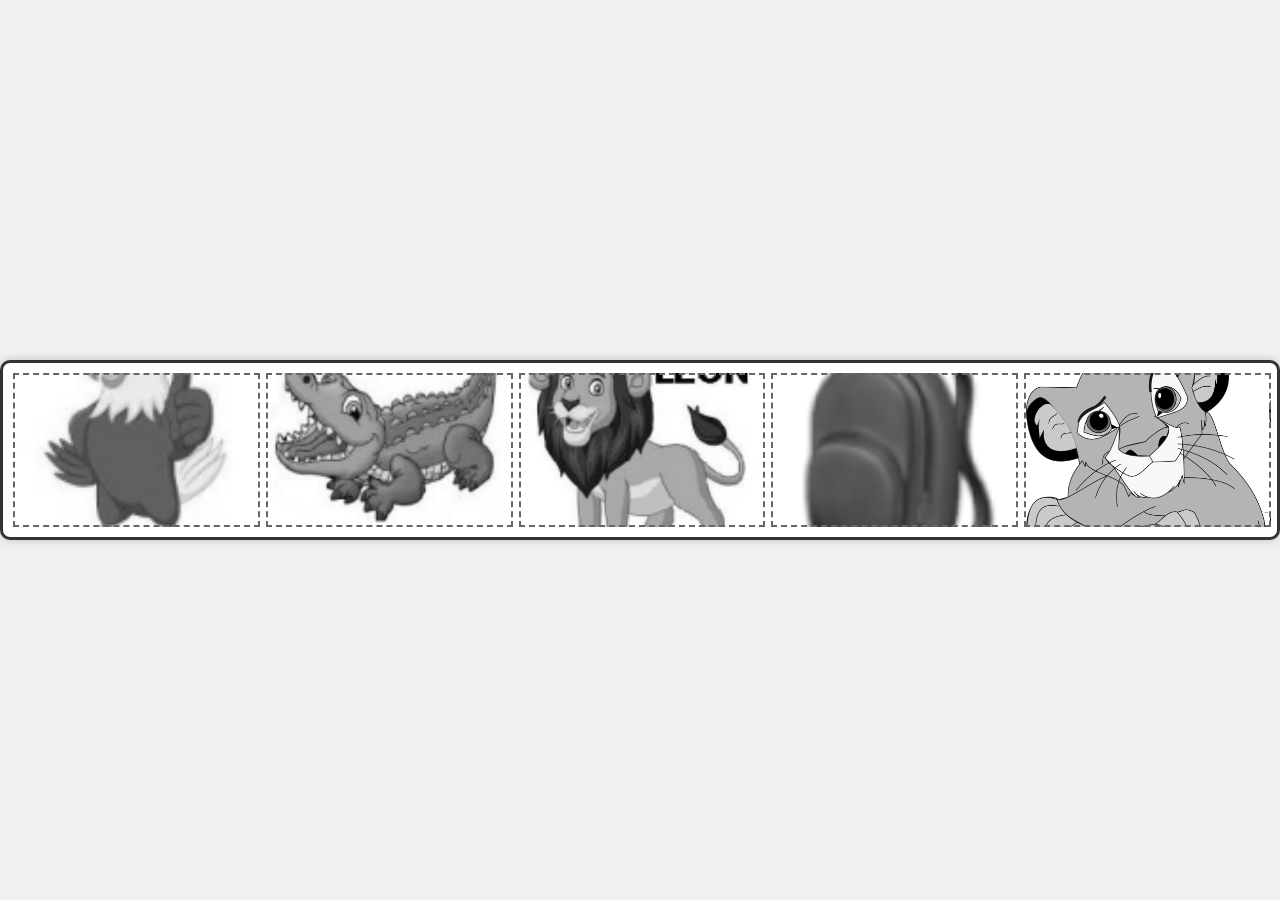
==== index.html @ 3d88d7e0 "Inicio del programa de Bingo Administrador" ====
<!DOCTYPE html>
<html lang="es">
<head>
    <meta charset="UTF-8">
    <title>Bingo Administrador</title>
    <link rel="stylesheet" href="estilos.css">
</head>
<body>
    <div id="tablero">
        
        <div class="celda" id="celda1" onclick="cambiarEstado('celda1')"></div>
        <div class="celda" id="celda2" onclick="cambiarEstado('celda2')"></div>
        <div class="celda" id="celda3" onclick="cambiarEstado('celda3')"></div>
        <div class="celda" id="celda4" onclick="cambiarEstado('celda4')"></div>
        <div class="celda" id="celda5" onclick="cambiarEstado('celda5')"></div>
       
    </div>

    <div id="ventana-emergente" class="ventana-emergente">
        <img id="imagen-ventana-emergente" src="" alt="Imagen de la celda" />
    </div>
    <script src="script.js"></script>
</body>
</html>
---- estilos.css ----
/* Estilos generales */
body {
    font-family: Arial, sans-serif;
    display: flex;
    justify-content: center;
    align-items: center;
    height: 100vh;
    margin: 0;
    background-color: #f0f0f0;
}

#tablero {
    width: 1000px;
    height: 500px;
    display: flex;
    justify-content: space-between;
    box-shadow: 0px 0px 10px rgba(0,0,0,0.2);
    background-color: #fff;
    padding: 20px;
    border-radius: 10px;
}

/* Estilos para el tablero */
#tablero {
    width: 100%;
    height: auto;
    display: grid;
    grid-template-columns: repeat(5, 1fr); /* Ajusta según el número de celdas por fila */
    gap: 10px;
    padding: 10px;
    border: 3px solid #333;
    background-color: #fff;
}

.celda {
    width: 100%;
    height: 150px; /* Altura de las celdas */
    border: 2px dashed #666;
    display: flex;
    justify-content: center;
    align-items: center;
    background-size: cover;
    background-position: center;
    filter: grayscale(100%); /* Inicia con imagen en escala de grises */
    transition: filter 0.3s ease;
    cursor: pointer; /* Cambia el cursor para indicar que se puede hacer clic */
}

.celda.activo {
    filter: grayscale(0%); /* Imagen a color cuando está activa */
}

/* Estilos para las imágenes específicas de cada celda */
#celda1 {
    background-image: url('img/Aguila.png');
}

#celda2 {
    background-image: url('img/Caiman.png');
}

#celda3 {
    background-image: url('img/Leon.png');
}

#celda4 {
    background-image: url('img/2.png');
}

#celda5 {
    background-image: url('img/6.png');
}

/* Estilos base para la ventana emergente */
.ventana-emergente {
    position: fixed;
    top: 50%;
    left: 50%;
    transform: translate(-50%, -50%);
    width: auto; /* Ancho automático basado en el tamaño de la imagen */
    height: auto; /* Altura automática basada en el tamaño de la imagen */
    background: transparent; /* Fondo completamente transparente */
    display: none;
    z-index: 1000;
    text-align: center; /* Alineación del texto e imágenes al centro */
    padding: 20px; /* Espaciado interior */
}

/* Estilos para la imagen dentro de la ventana emergente */
#imagen-ventana-emergente {
    max-width: 80%; /* Máximo ancho de la imagen */
    max-height: 80vh; /* Máximo altura de la imagen */
    margin: auto; /* Centrar la imagen */
}

.ventana-emergente.activo {
    display: block;
}
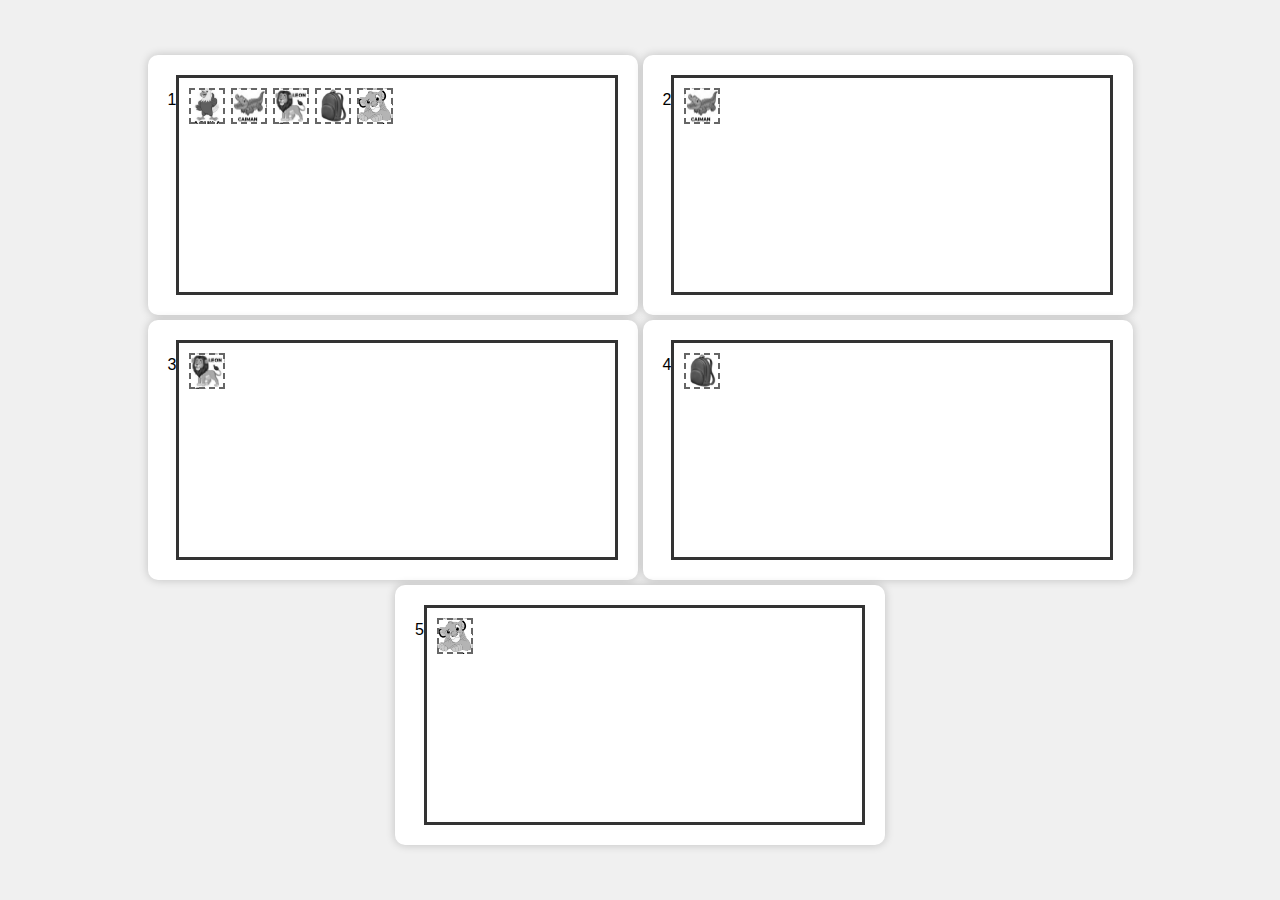
==== commit e0b0f2d8: "subir funcion de zoom" ====
--- a/index.html
+++ b/index.html
@@ -5,20 +5,48 @@
     <title>Bingo Administrador</title>
     <link rel="stylesheet" href="estilos.css">
 </head>
-<body>
-    <div id="tablero">
-        
-        <div class="celda" id="celda1" onclick="cambiarEstado('celda1')"></div>
-        <div class="celda" id="celda2" onclick="cambiarEstado('celda2')"></div>
-        <div class="celda" id="celda3" onclick="cambiarEstado('celda3')"></div>
-        <div class="celda" id="celda4" onclick="cambiarEstado('celda4')"></div>
-        <div class="celda" id="celda5" onclick="cambiarEstado('celda5')"></div>
-       
+<body id="body">
+    <div class="juego" id="juego">
+        <p>1</p>
+        <div class="tablero" id="tablero"><!-- Celdas del tablero -->
+            <div class="celda" id="celda1" onclick="cambiarEstado('celda1')"></div>
+            <div class="celda" id="celda2" onclick="cambiarEstado('celda2')"></div>
+            <div class="celda" id="celda3" onclick="cambiarEstado('celda3')"></div>
+            <div class="celda" id="celda4" onclick="cambiarEstado('celda4')"></div>
+            <div class="celda" id="celda5" onclick="cambiarEstado('celda5')"></div>
+        </div>
     </div>
+    <div class="juego" id="juego">
+        <p>2</p>
+        <div class="tablero" id="tablero2"><!-- Celdas del tablero -->
+            <div class="celda" id="celda2" onclick="cambiarEstado('celda2')"></div>
+        </div>
+    </div>
+    <div class="juego" id="juego">
+        <p>3</p>
+        <div class="tablero" id="tablero3"><!-- Celdas del tablero -->
+            <div class="celda" id="celda3" onclick="cambiarEstado('celda3')"></div>
+        </div>
+    </div>
+    <div class="juego" id="juego">
+        <p>4</p>
+        <div class="tablero" id="tablero4"><!-- Celdas del tablero -->
+            <div class="celda" id="celda4" onclick="cambiarEstado('celda4')"></div>
+        </div>
+    </div>
+    <div class="juego" id="juego">
+        <p>5</p>
+        <div class="tablero" id="tablero5"><!-- Celdas del tablero -->
+            <div class="celda" id="celda5" onclick="cambiarEstado('celda5')"></div>
+        </div>
+    </div>
+    
+
 
     <div id="ventana-emergente" class="ventana-emergente">
         <img id="imagen-ventana-emergente" src="" alt="Imagen de la celda" />
     </div>
     <script src="script.js"></script>
+    <script src="zoom.js"></script>
 </body>
 </html>--- a/estilos.css
+++ b/estilos.css
@@ -1,40 +1,55 @@
 /* Estilos generales */
 body {
     font-family: Arial, sans-serif;
+    margin: 0;
+    left: 0;
+    background-color: #f0f0f0;
     display: flex;
+    gap: 5px;
+    flex-wrap: wrap;
     justify-content: center;
-    align-items: center;
-    height: 100vh;
-    margin: 0;
-    background-color: #f0f0f0;
+    align-content: center;
+    overflow: hidden; /* Evitar que la página se desplace por defecto */
 }
 
-#tablero {
-    width: 1000px;
-    height: 500px;
+#body {
+    width: 100%;
+    height: 100%;
+    position: absolute;
+    transition: transform 0.3s ease; /* Agrega transición para suavizar el movimiento */
+}
+
+
+.juego {
+    width: 450px;
+    height: 220px;
     display: flex;
     justify-content: space-between;
     box-shadow: 0px 0px 10px rgba(0,0,0,0.2);
     background-color: #fff;
     padding: 20px;
     border-radius: 10px;
+    overflow: hidden;
+    
 }
 
+
+
 /* Estilos para el tablero */
-#tablero {
+.tablero {
     width: 100%;
     height: auto;
     display: grid;
-    grid-template-columns: repeat(5, 1fr); /* Ajusta según el número de celdas por fila */
-    gap: 10px;
+    grid-template-columns: repeat(10, 1fr); /* Ajusta según el número de celdas por fila */
+    gap: 5px;
     padding: 10px;
     border: 3px solid #333;
     background-color: #fff;
 }
 
 .celda {
-    width: 100%;
-    height: 150px; /* Altura de las celdas */
+    width: 2rem;
+    height: 2rem; /* Altura de las celdas */
     border: 2px dashed #666;
     display: flex;
     justify-content: center;
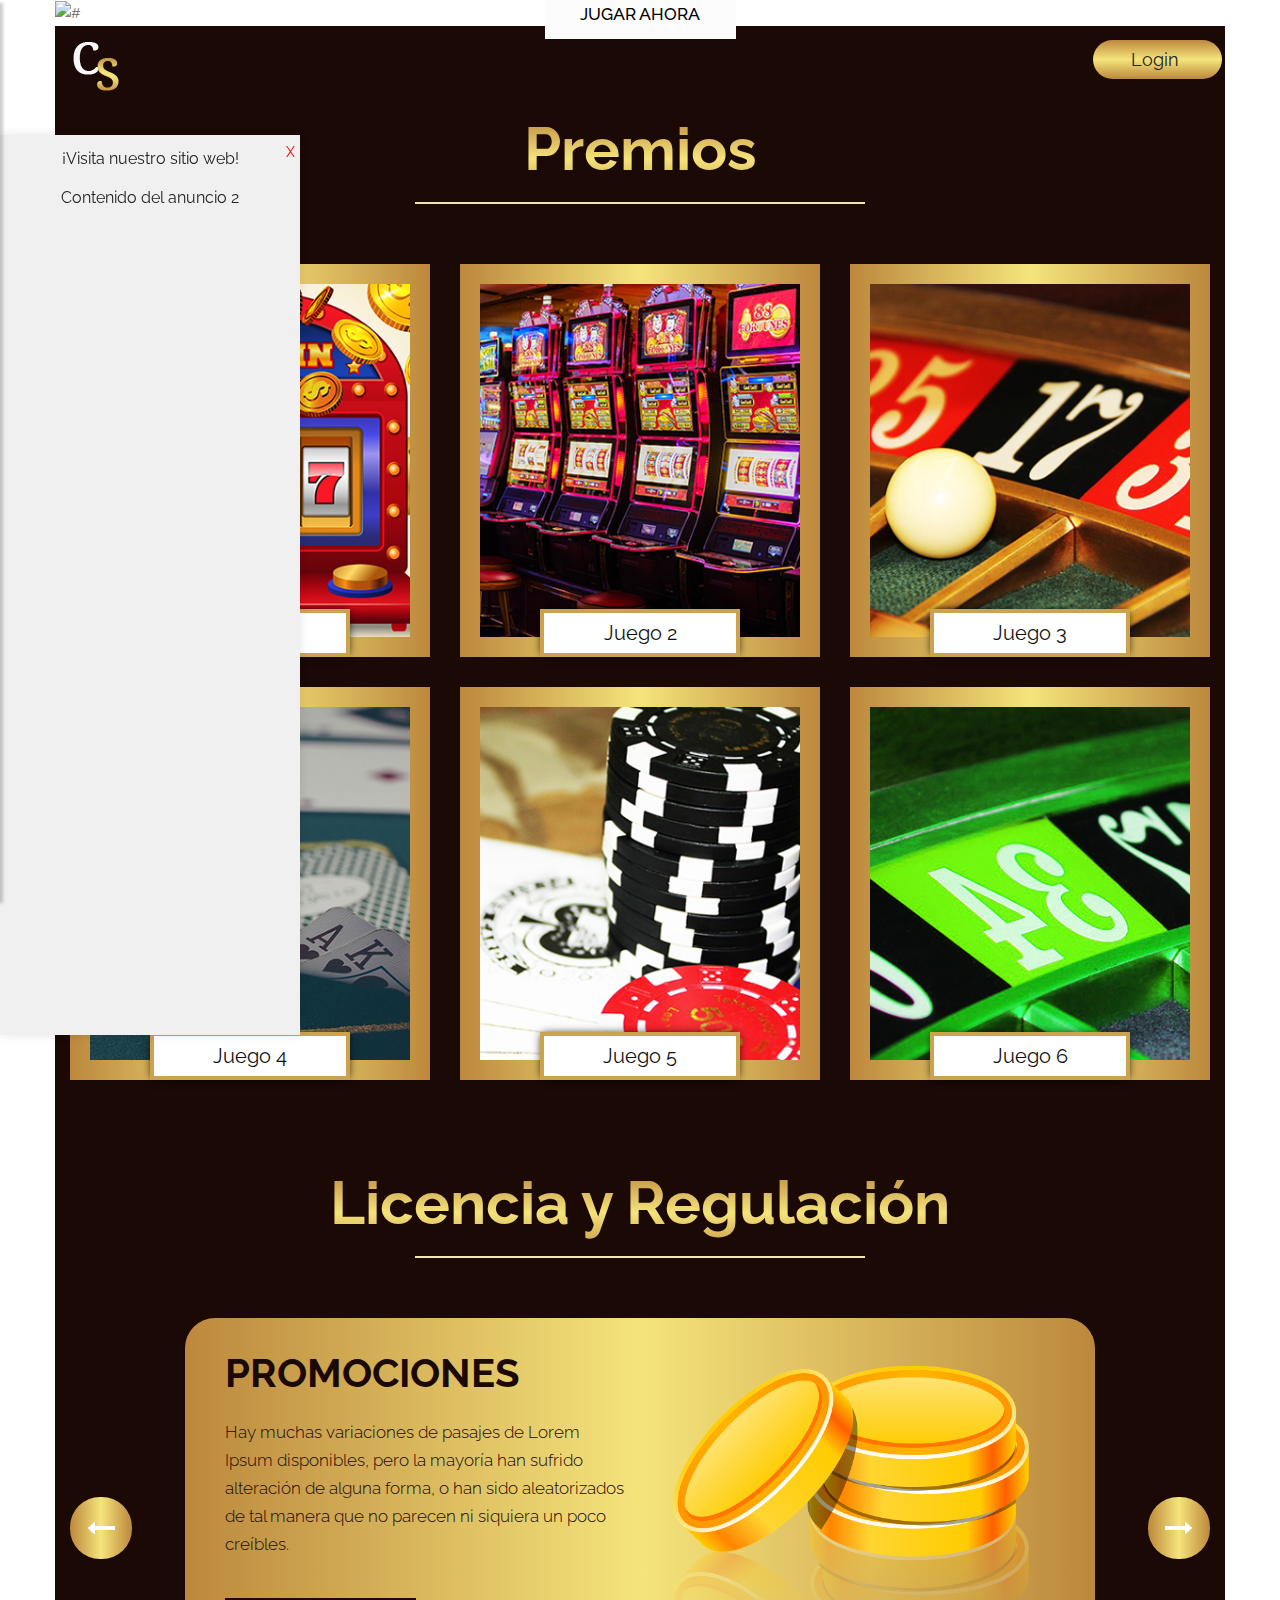
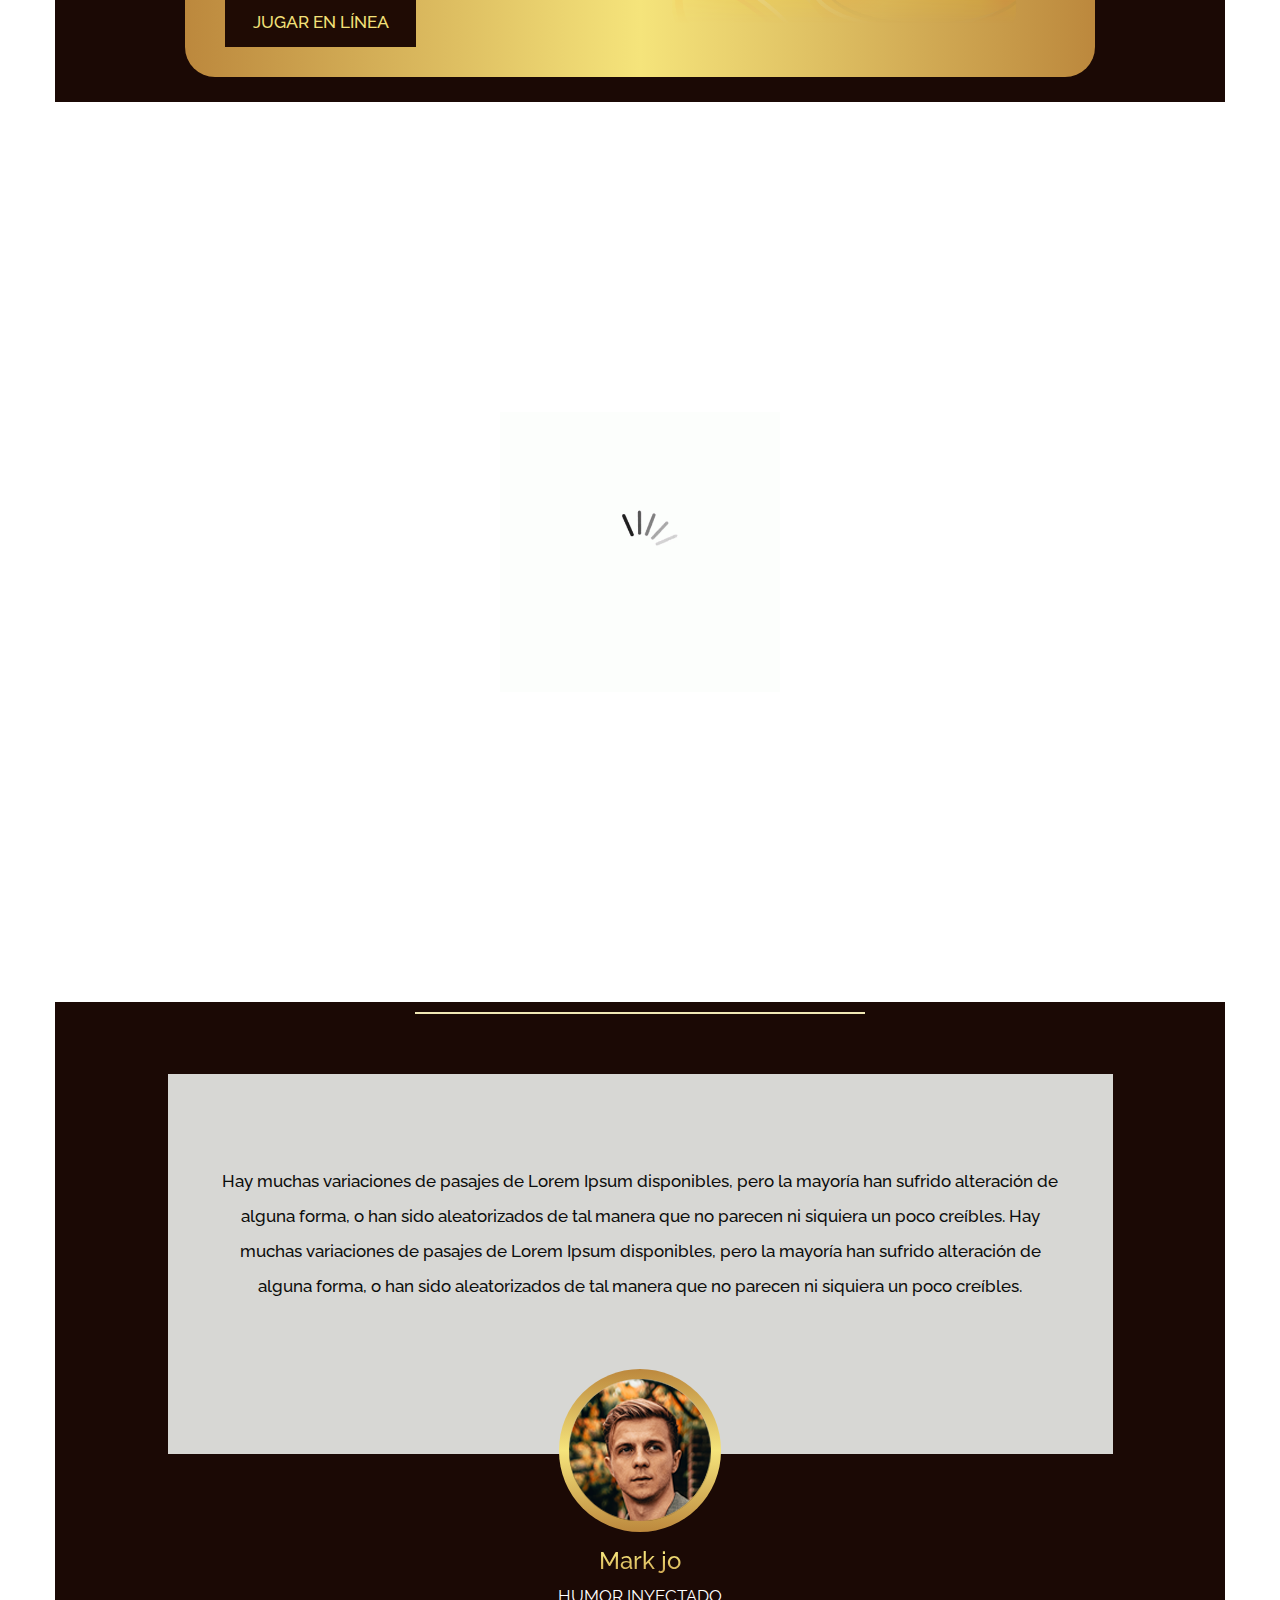
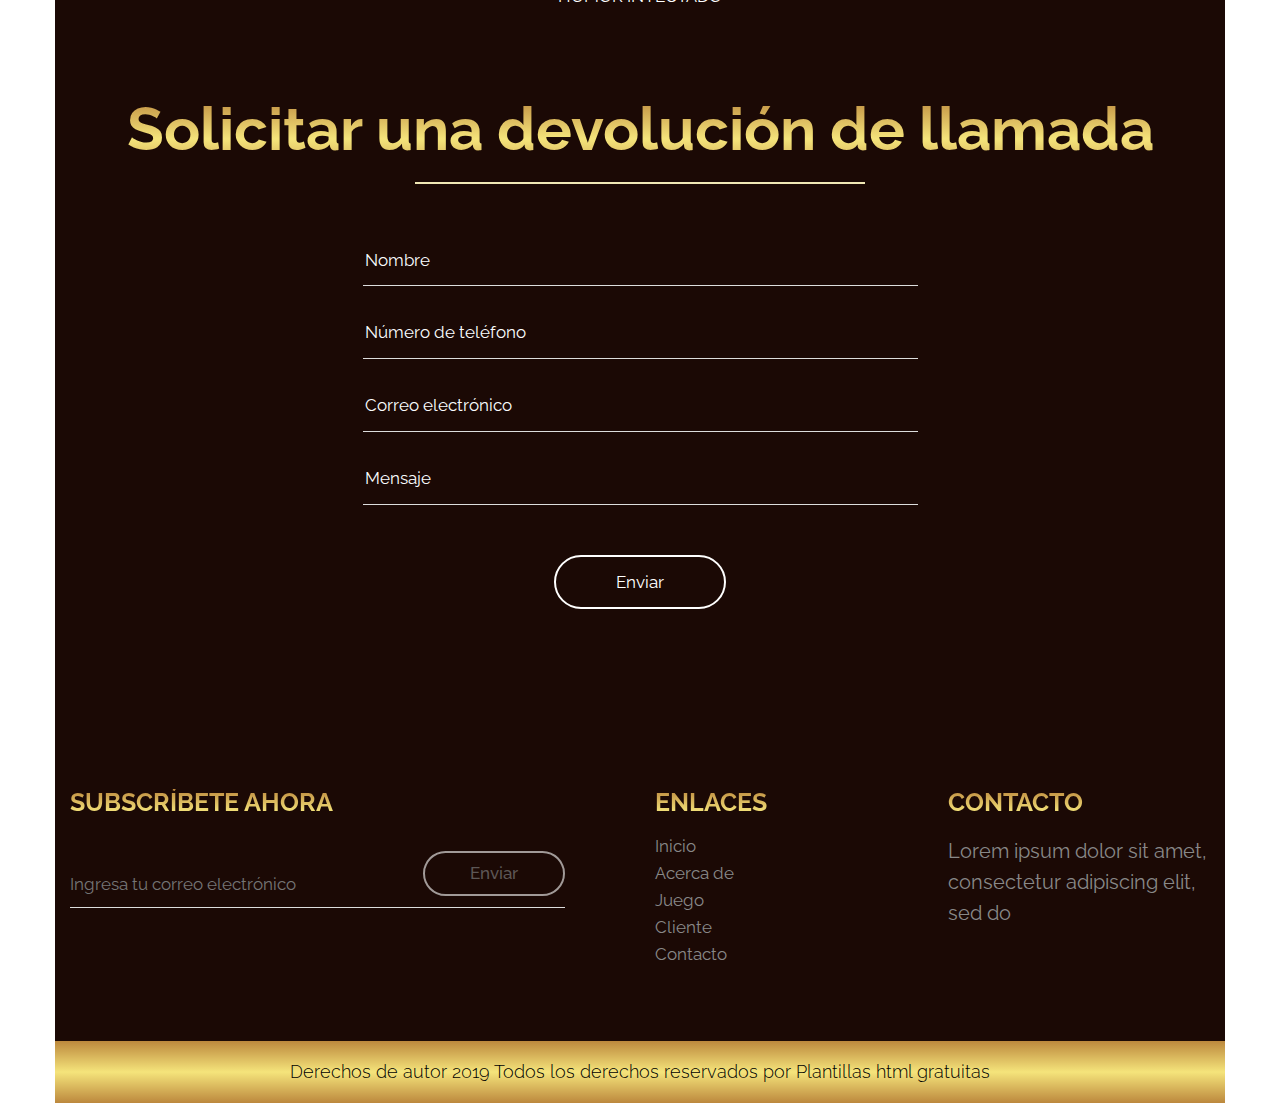
==== commit a61d44d8: "subir" ====
--- a/index.html
+++ b/index.html
@@ -1,52 +1,475 @@
 <!DOCTYPE html>
-<html lang="es">
-<head>
-    <meta charset="UTF-8">
-    <title>Bingo Administrador</title>
-    <link rel="stylesheet" href="estilos.css">
-</head>
-<body id="body">
-    <div class="juego" id="juego">
-        <p>1</p>
-        <div class="tablero" id="tablero"><!-- Celdas del tablero -->
-            <div class="celda" id="celda1" onclick="cambiarEstado('celda1')"></div>
-            <div class="celda" id="celda2" onclick="cambiarEstado('celda2')"></div>
-            <div class="celda" id="celda3" onclick="cambiarEstado('celda3')"></div>
-            <div class="celda" id="celda4" onclick="cambiarEstado('celda4')"></div>
-            <div class="celda" id="celda5" onclick="cambiarEstado('celda5')"></div>
-        </div>
-    </div>
-    <div class="juego" id="juego">
-        <p>2</p>
-        <div class="tablero" id="tablero2"><!-- Celdas del tablero -->
-            <div class="celda" id="celda2" onclick="cambiarEstado('celda2')"></div>
-        </div>
-    </div>
-    <div class="juego" id="juego">
-        <p>3</p>
-        <div class="tablero" id="tablero3"><!-- Celdas del tablero -->
-            <div class="celda" id="celda3" onclick="cambiarEstado('celda3')"></div>
-        </div>
-    </div>
-    <div class="juego" id="juego">
-        <p>4</p>
-        <div class="tablero" id="tablero4"><!-- Celdas del tablero -->
-            <div class="celda" id="celda4" onclick="cambiarEstado('celda4')"></div>
-        </div>
-    </div>
-    <div class="juego" id="juego">
-        <p>5</p>
-        <div class="tablero" id="tablero5"><!-- Celdas del tablero -->
-            <div class="celda" id="celda5" onclick="cambiarEstado('celda5')"></div>
-        </div>
-    </div>
-    
+<html lang="en">
+   <head>
+      <!-- basic -->
+      <meta charset="utf-8">
+      <meta http-equiv="X-UA-Compatible" content="IE=edge">
+      <!-- mobile metas -->
+      <meta name="viewport" content="width=device-width, initial-scale=1">
+      <meta name="viewport" content="initial-scale=1, maximum-scale=1">
+      <!-- site metas -->
+      <title>Bingo</title>
+      <meta name="keywords" content="">
+      <meta name="description" content="">
+      <meta name="author" content="">
+      <!-- bootstrap css -->
+      <link rel="stylesheet" href="css/bootstrap.min.css">
+      <!-- style css -->
+      <link rel="stylesheet" href="css/style.css">
+      <link rel="stylesheet" href="css/anuncio.css">
+      <!-- Responsive-->
+      <link rel="stylesheet" href="css/responsive.css">
+      <!-- fevicon -->
+      <link rel="icon" href="images/fevicon.png" type="image/gif" />
+      <!-- Scrollbar Custom CSS -->
+      <link rel="stylesheet" href="css/jquery.mCustomScrollbar.min.css">
+      <!-- Tweaks for older IEs-->
+      <link rel="stylesheet" href="https://netdna.bootstrapcdn.com/font-awesome/4.0.3/css/font-awesome.css">
+      <link rel="stylesheet" href="https://cdnjs.cloudflare.com/ajax/libs/fancybox/2.1.5/jquery.fancybox.min.css" media="screen">
+      <!--[if lt IE 9]>
+      <script src="https://oss.maxcdn.com/html5shiv/3.7.3/html5shiv.min.js"></script>
+ 
+      <script src="https://oss.maxcdn.com/respond/1.4.2/respond.min.js"></script><![endif]-->
+ 
+      <style>
+         .hidden {
+            display: none;
+         }
+      </style>
+   </head>
+   <!-- body -->
+   <body class="main-layout">
+      <!-- cargador -->
+      <div class="loader_bg">
+          <div class="loader"><img src="images/loading.gif" alt="#" /></div>
+      </div>
+      <div class="wrapper">
+          <!-- fin del cargador -->
+          <div class="sidebar">
+              <!-- Barra lateral -->
+              <nav id="sidebar">
+                  <div id="dismiss">
+                      <i class="fa fa-arrow-left"></i>
+                  </div>
+                  <ul class="list-unstyled components">
+                      <li class="active">
+                          <a href="index.html">Inicio</a>
+                      </li>
+                      <li>
+                          <a href="#about">Acerca de</a>
+                      </li>
+                      <li>
+                          <a href="#game">Premios</a>
+                      </li>
+                      <li>
+                          <a href="#customer">Nuestros clientes</a>
+                      </li>
+                      <li>
+                          <a href="#contact">Contáctanos</a>
+                      </li>
+                  </ul>
+              </nav>
+          </div>
+          <div id="content">
+              <!-- encabezado -->
+              <header>
+                  <!-- encabezado interno -->
+                  <div class="head_top">
+                      <div class="header">
+                          <div class="container-fluid">
+                              <div class="row">
+                                  <div class="col-md-3 logo_section">
+                                      <div class="full">
+                                          <div class="center-desk">
+                                              <div class="logo">
+                                                  <a href="index.html"><img src="images/logo.png" alt="#"></a>
+                                              </div>
+                                          </div>
+                                      </div>
+                                  </div>
+                                  <div class="col-md-9">
+                                      <div class="right_header_info">
+                                          <ul>
+                                              <li class="menu_iconb">
+                                                  <a href="form_login.php" id="loginLink">Login</a>
+                                              </li>
+                                              <li>
+                                                  <button type="button" id="sidebarCollapse">
+                                                      <img src="images/menu_icon.png" alt="#" />
+                                                  </button>
+                                              </li>
+                                          </ul>
+                                      </div>
+                                  </div>
+                              </div>
+                          </div>
+                      </div>
+                  </div>
+              </header>
+              <!-- fin del encabezado interno -->
+              <!-- fin del encabezado -->
+              <section class="slider_section">
+                  <div class="banner_main">
+                      <img src="images/bg_main.jpg" alt="#"/>
+                      <div class="container-fluid padding3">
+                          <div class="row">
+                              <div class="col-md-12">
+                                  <div class="text-bg">
+                                      <a href="Javascript:void(0)">Jugar ahora</a>
+                                  </div>
+                              </div>
+                          </div>
+                      </div>
+                  </div>
+              </section>
+              <!-- Categorías -->
+              <!-- casino -->
+              <div id="game" class="casino">
+                  <div class="container">
+                      <div class="row">
+                          <div class="col-md-12">
+                              <div class="titlepage">
+                                  <h2>Premios</h2>
+                                  <span></span>
+                              </div>
+                          </div>
+                      </div>
+                      <div class="row">
+                          <div class="col-md-4 padding_bottom">
+                              <div class="game_box">
+                                  <figure><img src="images/game1.jpg" alt="#"/></figure>
+                              </div>
+                              <div class="game">
+                                  <h3>Juego 1</h3>
+                              </div>
+                          </div>
+                          <div class="col-md-4 padding_bottom">
+                              <div class="game_box">
+                                  <figure><img src="images/game2.jpg" alt="#"/></figure>
+                              </div>
+                              <div class="game">
+                                  <h3>Juego 2</h3>
+                              </div>
+                          </div>
+                          <div class="col-md-4 padding_bottom">
+                              <div class="game_box">
+                                  <figure><img src="images/game3.jpg" alt="#"/></figure>
+                              </div>
+                              <div class="game">
+                                  <h3>Juego 3</h3>
+                              </div>
+                          </div>
+                          <div class="col-md-4 margin_bottom1">
+                              <div class="game_box">
+                                  <figure><img src="images/game4.jpg" alt="#"/></figure>
+                              </div>
+                              <div class="game">
+                                  <h3>Juego 4</h3>
+                              </div>
+                          </div>
+                          <div class="col-md-4 margin_bottom1">
+                              <div class="game_box">
+                                  <figure><img src="images/game5.jpg" alt="#"/></figure>
+                              </div>
+                              <div class="game">
+                                  <h3>Juego 5</h3>
+                              </div>
+                          </div>
+                          <div class="col-md-4">
+                              <div class="game_box">
+                                  <figure><img src="images/game6.jpg" alt="#"/></figure>
+                              </div>
+                              <div class="game">
+                                  <h3>Juego 6</h3>
+                              </div>
+                          </div>
+                      </div>
+                  </div>
+              </div>
+              <!-- fin del casino -->
+              <!-- licencia -->
+              <div class="licens">
+                  <div class="container">
+                      <div class="row">
+                          <div class="col-md-12">
+                              <div class="titlepage">
+                                  <h2>Licencia y Regulación</h2>
+                                  <span></span>
+                              </div>
+                          </div>
+                      </div>
+                      <div class="row">
+                          <div class="col-md-12">
+                              <div id="licens" class="carousel slide licens_Carousel " data-ride="carousel">
+                                  <ol class="carousel-indicators">
+                                      <li data-target="#licens" data-slide-to="0" class="active"></li>
+                                      <li data-target="#licens" data-slide-to="1"></li>
+                                      <li data-target="#licens" data-slide-to="2"></li>
+                                  </ol>
+                                  <div class="carousel-inner">
+                                      <div class="carousel-item active">
+                                          <div class="container">
+                                              <div class="carousel-caption ">
+                                                  <div class="row d_flex">
+                                                      <div  class="col-md-6">
+                                                          <div class="test_box">
+                                                              <div class="jons">
+                                                                  <h4>Promociones</h4>
+                                                              </div>
+                                                              <p>Hay muchas variaciones de pasajes de Lorem Ipsum disponibles, pero la mayoría han sufrido alteración de alguna forma, o han sido aleatorizados de tal manera que no parecen ni siquiera un poco creíbles.</p>
+                                                              <a class="read_more" href="Javascript:void(0)">Jugar en línea</a>
+                                                          </div>
+                                                      </div>
+                                                      <div  class="col-md-6">
+                                                          <div class="test_box">
+                                                              <div class="jons">
+                                                                  <figure><img src="images/jons_img1.png" alt="#"/></figure>
+                                                              </div>
+                                                          </div>
+                                                      </div>
+                                                  </div>
+                                              </div>
+                                          </div>
+                                      </div>
+                                      <div class="carousel-item">
+                                          <div class="container">
+                                              <div class="carousel-caption">
+                                                  <div class="row d_flex">
+                                                      <div  class="col-md-6">
+                                                          <div class="test_box">
+                                                              <div class="jons">
+                                                                  <h4>Promociones</h4>
+                                                              </div>
+                                                              <p>Hay muchas variaciones de pasajes de Lorem Ipsum disponibles, pero la mayoría han sufrido alteración de alguna forma, o han sido aleatorizados de tal manera que no parecen ni siquiera un poco creíbles.</p>
+                                                              <a class="read_more" href="Javascript:void(0)">Jugar en línea</a>
+                                                          </div>
+                                                      </div>
+                                                      <div  class="col-md-6">
+                                                          <div class="test_box">
+                                                              <div class="jons">
+                                                                  <figure><img src="images/jons_img1.png" alt="#"/></figure>
+                                                              </div>
+                                                          </div>
+                                                      </div>
+                                                  </div>
+                                              </div>
+                                          </div>
+                                      </div>
+                                      <div class="carousel-item">
+                                          <div class="container">
+                                              <div class="carousel-caption">
+                                                  <div class="row d_flex">
+                                                      <div  class="col-md-6">
+                                                          <div class="test_box">
+                                                              <div class="jons">
+                                                                  <h4>Promociones</h4>
+                                                              </div>
+                                                              <p>Hay muchas variaciones de pasajes de Lorem Ipsum disponibles, pero la mayoría han sufrido alteración de alguna forma, o han sido aleatorizados de tal manera que no parecen ni siquiera un poco creíbles.</p>
+                                                              <a class="read_more" href="Javascript:void(0)">Jugar en línea</a>
+                                                          </div>
+                                                      </div>
+                                                      <div  class="col-md-6">
+                                                          <div class="test_box">
+                                                              <div class="jons">
+                                                                  <figure><img src="images/jons_img1.png" alt="#"/></figure>
+                                                              </div>
+                                                          </div>
+                                                      </div>
+                                                  </div>
+                                              </div>
+                                          </div>
+                                      </div>
+                                  </div>
+                                  <a class="carousel-control-prev" href="#licens" role="button" data-slide="prev">
+                                      <i class="fa fa-long-arrow-left" aria-hidden="true"></i>
+                                  </a>
+                                  <a class="carousel-control-next" href="#licens" role="button" data-slide="next">
+                                      <i class="fa fa-long-arrow-right" aria-hidden="true"></i>
+                                  </a>
+                              </div>
+                              <p class="lorem">Hay muchas variaciones de pasajes de Lorem Ipsum disponibles, pero la mayoría han sufrido alteración de alguna forma, o han sido aleatorizados de tal manera que no parecen ni siquiera un poco creíbles. Hay muchas variaciones de pasajes de Lorem Ipsum disponibles, pero la mayoría han sufrido alteración de alguna forma, o han sido aleatorizados de tal manera que no parecen ni siquiera un poco creíbles.</p>
+                          </div>
+                          <div id="about" class="col-md-12">
+                              <ul class="spinit">
+                                  <li><a href="Javascript:void(0)">Acerca de Spinit</a></li>
+                                  <li><a href="Javascript:void(0)">Nuestras promociones</a></li>
+                                  <li><a href="Javascript:void(0)">Más de 1000 juegos</a></li>
+                                  <li><a href="Javascript:void(0)">Nuestra aplicación móvil</a></li>
+                              </ul>
+                              <div class="two_box">
+                                  <div class="row d_flex">
+                                      <div class="col-md-4">
+                                          <div class="many_box_img">
+                                              <figure><img src="images/imag.jpg" alt="#"/></figure>
+                                          </div>
+                                      </div>
+                                      <div class="col-md-8">
+                                          <div class="many_box">
+                                              <p>Hay muchas variaciones de pasajes de Lorem Ipsum disponibles, pero la mayoría han sufrido alteración de alguna forma, o han sido aleatorizados de tal manera que no parecen ni siquiera un poco creíbles. Hay muchas variaciones de pasajes de Lorem Ipsum disponibles, pero la mayoría han sufrido alteración de alguna forma, o han sido aleatorizados de tal manera que no parecen ni siquiera un poco creíbles.</p>
+                                          </div>
+                                      </div>
+                                  </div>
+                              </div>
+                          </div>
+                      </div>
+                  </div>
+              </div>
+              <!-- fin de la licencia -->
+              <!-- cliente -->
+              <div id="customer"  class="customer">
+                  <div class="container">
+                      <div class="row">
+                          <div class="col-md-12">
+                              <div class="titlepage">
+                                  <h2>Lo que dicen nuestros clientes</h2>
+                                  <span></span>
+                              </div>
+                          </div>
+                      </div>
+                      <div class="row">
+                          <div class="col-md-10 offset-md-1">
+                              <div class="customer_text">
+                                  <p>Hay muchas variaciones de pasajes de Lorem Ipsum disponibles, pero la mayoría han sufrido alteración de alguna forma, o han sido aleatorizados de tal manera que no parecen ni siquiera un poco creíbles. Hay muchas variaciones de pasajes de Lorem Ipsum disponibles, pero la mayoría han sufrido alteración de alguna forma, o han sido aleatorizados de tal manera que no parecen ni siquiera un poco creíbles.</p>
+                                  <div class="customer_box">
+                                      <i><img src="images/customer.png" alt="#"/></i>
+                                      <h4>Mark jo</h4>
+                                      <span>Humor inyectado</span>
+                                  </div>
+                              </div>
+                          </div>
+                      </div>
+                  </div>
+              </div>
+              <!-- fin del cliente -->
+              <!-- solicitud -->
+              <div id="contact" class="reqeste">
+                  <div class="container">
+                      <div class="row">
+                          <div class="col-md-12">
+                              <div class="titlepage">
+                                  <h2>Solicitar una devolución de llamada</h2>
+                                  <span></span>
+                              </div>
+                          </div>
+                      </div>
+                      <div class="row">
+                          <div class="col-md-6 offset-md-3">
+                              <form id="cochang" class="form_main">
+                                  <div class="row">
+                                      <div class="col-md-12">
+                                          <input class="form_control" placeholder="Nombre" type="text" name="Nombre">
+                                      </div>
+                                      <div class="col-md-12">
+                                          <input class="form_control" placeholder="Número de teléfono" type="text" name="Número de teléfono">
+                                      </div>
+                                      <div class="col-md-12">
+                                          <input class="form_control" placeholder="Correo electrónico" type="text" name="Correo electrónico">
+                                      </div>
+                                      <div class="col-md-12">
+                                          <input class="form_control" placeholder="Mensaje" type="text" name="Mensaje">
+                                      </div>
+                                      <div class="col-md-12">
+                                          <button class="send_btn">Enviar</button>
+                                      </div>
+                                  </div>
+                              </form>
+                          </div>
+                      </div>
+                  </div>
+              </div>
+              <!-- fin de la solicitud -->
+              <!-- pie de página -->
+              <footer>
+                  <div class="footer">
+                      <div class="container">
+                          <div class="row">
+                              <div class="col-xl-6 col-lg-6 col-md-6 col-sm-12 ">
+                                  <div class="address">
+                                      <h3>Subscríbete Ahora</h3>
+                                      <form class="newtetter">
+                                          <button class="submit">Enviar</button>
+                                          <input class="tetter" placeholder="Ingresa tu correo electrónico" type="text" name="Ingresa tu correo electrónico">
+                                      </form>
+                                  </div>
+                              </div>
+                              <div class="col-xl-6 col-lg-6 col-md-6 col-sm-12">
+                                  <div class="row">
+                                      <div class="col-xl-6 col-lg-6 col-md-6 col-sm-6">
+                                          <div class="address">
+                                              <h3>Enlaces</h3>
+                                              <ul class="Menu_footer">
+                                                  <li class="active"> <a href="index.html">Inicio</a> </li>
+                                                  <li><a href="#about">Acerca de</a> </li>
+                                                  <li><a href="#game">Juego</a> </li>
+                                                  <li><a href="#customer">Cliente</a> </li>
+                                                  <li><a href="#conatct">Contacto</a></li>
+                                              </ul>
+                                          </div>
+                                      </div>
+                                      <div class="col-xl-6 col-lg-6 col-md-6 col-sm-6">
+                                          <div class="address">
+                                              <h3>Contacto</h3>
+                                              <ul class="Links_footer">
+                                                  <li>Lorem ipsum dolor sit amet, consectetur adipiscing elit, sed do </li>
+                                              </ul>
+                                          </div>
+                                      </div>
+                                  </div>
+                              </div>
+                          </div>
+                      </div>
+                      <div class="copyright">
+                          <div class="container">
+                              <p>Derechos de autor 2019 Todos los derechos reservados por <a href="https://html.design/">Plantillas html gratuitas</a></p>
+                          </div>
+                      </div>
+                  </div>
+              </footer>
+              <!-- fin del pie de página -->
+          </div>
+          <div class="overlay"></div>
+          <!-- archivos JavaScript -->
+          <script src="js/jquery.min.js"></script>
+          <script src="js/popper.min.js"></script>
+          <script src="js/bootstrap.bundle.min.js"></script>
+          <script src="js/jquery-3.0.0.min.js"></script>
+          <!-- barra lateral -->
+          <script src="js/jquery.mCustomScrollbar.concat.min.js"></script>
+          <script src="https:cdnjs.cloudflare.com/ajax/libs/fancybox/2.1.5/jquery.fancybox.min.js"></script>
+          <script src="js/custom.js"></script>
+          <script type="text/javascript">
+              $(document).ready(function() {
+                  $("#sidebar").mCustomScrollbar({
+                      theme: "minimal"
+                  });
+                  $('#dismiss, .overlay').on('click', function() {
+                      $('#sidebar').removeClass('active');
+                      $('.overlay').removeClass('active');
+                  });
+                  $('#sidebarCollapse').on('click', function() {
+                      $('#sidebar').addClass('active');
+                      $('.overlay').addClass('active');
+                      $('.collapse.in').toggleClass('in');
+                      $('a[aria-expanded=true]').attr('aria-expanded', 'false');
+                  });
+              });
+          </script>
+          <script>
+              $(document).ready(function() {
+                  $(".fancybox").fancybox({
+                      openEffect: "none",
+                      closeEffect: "none"
+                  });
+                  $(".zoom").hover(function() {
+                      $(this).addClass('transition');
+                  }, function() {
+                      $(this).removeClass('transition');
+                  });
+              });
+          </script>
+          <script src="./js/anuncio.js"></script>
+          <div id="anuncios-container"></div>
+      </body>
+  
+</html>
 
-
-    <div id="ventana-emergente" class="ventana-emergente">
-        <img id="imagen-ventana-emergente" src="" alt="Imagen de la celda" />
-    </div>
-    <script src="script.js"></script>
-    <script src="zoom.js"></script>
-</body>
-</html>--- a/css/style.css
+++ b/css/style.css
@@ -0,0 +1,1048 @@
+
+
+/*---------------------------------------------------------------------
+    File Name: style.css
+---------------------------------------------------------------------*/
+
+
+/*---------------------------------------------------------------------
+    import Fonts
+---------------------------------------------------------------------*/
+
+@import url('https://fonts.googleapis.com/css?family=Rajdhani:300,400,500,600,700');
+@import url('https://fonts.googleapis.com/css?family=Poppins:100,100i,200,200i,300,300i,400,400i,500,500i,600,600i,700,700i,800,800i,900,900i');
+@import url('https://fonts.googleapis.com/css?family=Raleway:400,500,600,700&display=swap');
+
+/*****----------------------------------------
+     1) font-family: 'Rajdhani', sans-serif;  
+     2) font-family: 'Poppins', sans-serif; 
+----------------------------------------*****/
+
+
+/*---------------------------------------------------------------------
+    import Files
+---------------------------------------------------------------------*/
+
+@import url(animate.min.css);
+@import url(normalize.css);
+@import url(icomoon.css);
+@import url(font-awesome.min.css);
+@import url(meanmenu.css);
+@import url(owl.carousel.min.css);
+@import url(swiper.min.css);
+@import url(slick.css);
+@import url(jquery.fancybox.min.css);
+@import url(jquery-ui.css);
+@import url(nice-select.css);
+
+/*---------------------------------------------------------------------
+    skeleton
+---------------------------------------------------------------------*/
+
+* {
+    box-sizing: border-box !important;
+}
+
+html {
+    scroll-behavior: smooth;
+}
+
+body {
+    color: #666666;
+    font-size: 14px;
+    font-family: 'Raleway', sans-serif;
+    line-height: 1.80857;
+    font-weight: normal;
+    overflow-x: hidden;
+    display: flex;
+    justify-content: center;
+    align-items: center;
+}
+
+a {
+    color: #1f1f1f;
+    text-decoration: none !important;
+    outline: none !important;
+    -webkit-transition: all .3s ease-in-out;
+    -moz-transition: all .3s ease-in-out;
+    -ms-transition: all .3s ease-in-out;
+    -o-transition: all .3s ease-in-out;
+    transition: all .3s ease-in-out;
+}
+
+a:hover {
+    color: #333;
+  }
+
+h1,
+h2,
+h3,
+h4,
+h5,
+h6 {
+    letter-spacing: 0;
+    font-weight: normal;
+    position: relative;
+    padding: 0;
+    font-weight: normal;
+    line-height: normal;
+    color: #111111;
+    margin: 0
+}
+
+h1 {
+    font-size: 24px
+}
+
+h2 {
+    font-size: 22px
+}
+
+h3 {
+    font-size: 18px
+}
+
+h4 {
+    font-size: 16px
+}
+
+h5 {
+    font-size: 14px
+}
+
+h6 {
+    font-size: 13px
+}
+
+*,
+*::after,
+*::before {
+    -webkit-box-sizing: border-box;
+    -moz-box-sizing: border-box;
+    box-sizing: border-box;
+}
+
+h1 a,
+h2 a,
+h3 a,
+h4 a,
+h5 a,
+h6 a {
+    color: #212121;
+    text-decoration: none!important;
+    opacity: 1
+}
+
+button:focus {
+    outline: none;
+}
+
+ul,
+li,
+ol {
+    margin: 0px;
+    padding: 0px;
+    list-style: none;
+}
+
+p {
+    margin: 0px;
+    font-weight: 300;
+    font-size: 15px;
+    line-height: 24px;
+}
+
+a {
+    color: #222222;
+    text-decoration: none;
+    outline: none !important;
+}
+
+a,
+.btn {
+    text-decoration: none !important;
+    outline: none !important;
+    -webkit-transition: all .3s ease-in-out;
+    -moz-transition: all .3s ease-in-out;
+    -ms-transition: all .3s ease-in-out;
+    -o-transition: all .3s ease-in-out;
+    transition: all .3s ease-in-out;
+}
+
+img {
+    max-width: 100%;
+    height: auto;
+}
+
+:focus {
+    outline: 0;
+}
+
+.btn-custom {
+    margin-top: 20px;
+    background-color: transparent !important;
+    border: 2px solid #ddd;
+    padding: 12px 40px;
+    font-size: 16px;
+}
+
+.lead {
+    font-size: 18px;
+    line-height: 30px;
+    color: #767676;
+    margin: 0;
+    padding: 0;
+}
+
+.form-control:focus {
+    border-color: #ffffff !important;
+    box-shadow: 0 0 0 .2rem rgba(255, 255, 255, .25);
+}
+
+.navbar-form input {
+    border: none !important;
+}
+
+.badge {
+    font-weight: 500;
+}
+
+blockquote {
+    margin: 20px 0 20px;
+    padding: 30px;
+}
+
+button {
+    border: 0;
+    margin: 0;
+    padding: 0;
+    cursor: pointer;
+}
+
+.full {
+    float: left;
+    width: 100%;
+}
+
+.layout_padding {
+    padding-top: 90px;
+    padding-bottom: 90px;
+}
+
+.layout_padding_2 {
+    padding-top: 75px;
+    padding-bottom: 75px;
+}
+
+.light_silver {
+    background: #f9f9f9;
+}
+
+.theme_bg {
+    background: #38c8a8;
+}
+
+.margin_top_30 {
+    margin-top: 30px !important;
+}
+
+.full {
+    width: 100%;
+    float: left;
+    margin: 0;
+    padding: 0;
+}
+
+.loader_bg {
+    position: fixed;
+    z-index: 9999999;
+    background: #fff;
+    width: 100%;
+    height: 100%;
+}
+
+.loader {
+    height: 100%;
+    width: 100%;
+    position: absolute;
+    left: 0;
+    top: 0;
+    display: flex;
+    justify-content: center;
+    align-items: center;
+}
+
+.loader img {
+    width: 280px;
+}
+
+
+/*---------------------------------------------------------------------
+    layout new css 
+---------------------------------------------------------------------*/
+
+.container {
+    max-width: 1170px;
+}
+
+.right_header_info {
+    width: 100%;
+    float: left;
+    padding: 8px 0 0;
+}
+
+.right_header_info ul {
+    list-style: none;
+    padding: 0;
+    margin: 0;
+    float: right;
+}
+
+.right_header_info ul li {
+    display: inline;
+    font-size: 18px;
+    margin-left: 20px;
+}
+
+.menu_iconb {
+    background-image: linear-gradient(to bottom, #bc883d, #f5e47b, #bc883d);
+    padding: 9px 38px;
+    border-radius: 20px;
+    margin-right: 30px;
+}
+
+.slider_cont_section h4 {
+    color: #f36b2a;
+    text-transform: uppercase;
+    font-size: 48px;
+    font-weight: 700;
+    padding: 0;
+    line-height: normal;
+}
+
+.slider_cont_section h3 {
+    color: #fff;
+    text-transform: uppercase;
+    font-size: 135px;
+    font-weight: 700;
+    padding: 0;
+    line-height: 125px;
+    margin-bottom: 35px;
+}
+
+.slider_cont_section p {
+    color: #fff;
+    font-size: 18px;
+    font-weight: 300;
+    padding: 0;
+    line-height: normal;
+    margin-bottom: 50px;
+}
+
+.center {
+    display: flex;
+    justify-content: center;
+}
+
+#slider_main {
+    padding-top: 205px;
+}
+
+.top_section div.button_section {
+    display: flex;
+}
+
+.padding3 {
+    padding: 0px;
+}
+
+.header {
+    background: transparent;
+    padding: 35px 0px;
+    position: absolute;
+    z-index: 99;
+    width: 100%;
+}
+
+.logo a {
+    font-size: 40px;
+    font-weight: bold;
+    text-transform: uppercase;
+    color: #fff;
+    line-height: 40px;
+}
+
+.banner_main {
+    position: relative;
+    margin-bottom: -1px;
+}
+
+.text-bg {
+    position: absolute;
+    left: 0;
+    right: 0;
+    text-align: center;
+    margin-top: -56px;
+}
+
+.banner_main .text-bg a {
+    width: 191px;
+    background: #fcfcfc;
+    padding: 9px 0px;
+    color: #000;
+    font-size: 17px;
+    display: inline-block;
+    text-align: center;
+    margin-top: 20px;
+    text-transform: uppercase;
+    font-weight: 500;
+    transition: all .4s ease-in;
+}
+
+.banner_main .text-bg a:hover {
+    background-image: linear-gradient(to bottom, #bc883d, #f5e47b, #bc883d);
+    color: #000;
+    transition: all .4s ease-in;
+    border-radius: 20px;
+}
+
+.titlepage {
+    padding-bottom: 60px;
+}
+
+.titlepage h2 {
+    font-weight: bold;
+    color: #f8eca6;
+    line-height: 66px;
+    font-size: 60px;
+    text-align: center;
+    background-image: linear-gradient(to bottom, #bc883d, #f5e47b, #bc883d);
+    -webkit-background-clip: text;
+    -webkit-text-fill-color: transparent;
+    padding-bottom: 20px;
+}
+
+.titlepage span {
+    border: #f0e7b5 solid 1px;
+    width: 100%;
+    max-width: 450px;
+    margin: 0 auto;
+    display: flex;
+    flex-wrap: wrap;
+}
+
+
+/** casino section **/
+
+
+.casino {
+    background-color: #1b0905;
+    padding-top: 90px;
+}
+
+.casino .row:nth-child(2) {
+    justify-content: center;
+}
+
+.casino .game_box {
+    background-image: linear-gradient(to right, #bc883d, #f5e47b, #bc883d);
+    padding: 20px;
+}
+
+.casino .game_box figure {
+    margin: 0;
+}
+
+.casino .game_box figure img {
+    width: 100%;
+}
+
+.padding_bottom {
+    margin-bottom: 30px;
+}
+
+.casino .game {
+    box-shadow: #000 0px 0px 9px -2px;
+    margin-top: -48px !important;
+    background: #fff;
+    max-width: 200px;
+    width: 100%;
+    margin: 0 auto;
+    border: #cca24f solid 4px;
+    padding: 8px;
+    z-index: 999;
+    position: relative;
+}
+
+.casino .game h3 {
+    font-size: 20px;
+    text-align: center;
+}
+
+
+/** end casino section **/
+
+.d_flex {
+    display: flex;
+    flex-wrap: wrap;
+    align-items: center;
+}
+
+
+/** licens section **/
+
+.licens {
+    background-color: #1b0905;
+    padding-top: 90px;
+}
+
+.licens_Carousel .carousel-caption {
+    position: inherit;
+    background-image: linear-gradient(to right, #bc883d, #f5e47b, #bc883d);
+    border-radius: 30px;
+    margin: 0 80px;
+    padding: 30px 40px;
+}
+
+.licens_box figure {
+    margin: 0;
+}
+
+.licens_box figure img {
+    width: 100%;
+}
+
+.licens_box {
+    text-align: left;
+    background: #fff;
+    box-shadow: #ddd 0px 0px 10px 0px;
+    padding: 0px 40px 40px 40px;
+}
+
+.licens_Carousel .test_box .jons {
+    text-align: left;
+}
+
+.licens_Carousel {
+    padding: 0 20px;
+}
+
+.licens_Carousel .test_box .jons h4 {
+    font-size: 40px;
+    color: #1b0905;
+    line-height: 50px;
+    display: inline-block;
+    font-weight: bold;
+    text-transform: uppercase;
+}
+
+.licens_Carousel .test_box .jons figure {
+    margin: 0;
+}
+
+.licens_Carousel .test_box p {
+    font-size: 17px;
+    line-height: 28px;
+    color: #1b0905;
+    text-align: left;
+    padding: 20px 0;
+}
+
+.read_more {
+    width: 191px;
+    background: #1f0b04;
+    padding: 9px 0px;
+    color: #f3e179;
+    font-size: 17px;
+    display: inline-block;
+    text-align: center;
+    margin-top: 20px;
+    text-transform: uppercase;
+    font-weight: 500;
+    transition: all .4s ease-in;
+    float: left;
+}
+
+.read_more:hover {
+    background: #fff;
+    color: #1f0b04 !important;
+    transition: all .4s ease-in;
+    border-radius: 20px;
+}
+
+.licens_Carousel .carousel-indicators {
+    display: none;
+}
+
+#licens .carousel-control-prev,
+#licens .carousel-control-next {
+    width: 62px;
+    height: 62px;
+    background: #deae25;
+    opacity: 1;
+    font-size: 28px;
+    color: #fff;
+    top: 50%;
+    border-radius: 30px;
+    background-image: linear-gradient(to right, #bc883d, #f5e47b, #bc883d);
+}
+
+.lorem {
+    font-size: 17px;
+    line-height: 28px;
+    color: #fefcfb;
+    text-align: center;
+    font-weight: 500;
+    padding-top: 60px;
+    padding-bottom: 90px;
+}
+
+ul.spinit {
+    text-align: center;
+    background-color: #1f0b04;
+    box-shadow: #0d0303 0px 0px 6px -1px;
+    padding: 20px 0px;
+}
+
+ul.spinit li {
+    display: inline-block;
+    text-align: center;
+}
+
+ul.spinit li a {
+    display: inline-block;
+    font-weight: 501;
+    font-size: 24px;
+    line-height: 20px;
+    text-transform: uppercase;
+    background-image: linear-gradient(to bottom, #bc883d, #f5e47b, #bc883d);
+    -webkit-background-clip: text;
+    -webkit-text-fill-color: transparent;
+    margin: 0px 39px;
+    padding-bottom: 5px;
+}
+
+ul.spinit li a:hover {
+    border-bottom: #fff solid 1px;
+}
+
+.two_box {
+    padding-top: 90px;
+}
+
+.two_box .many_box_img {
+    padding: 20px;
+    background-image: linear-gradient(to bottom, #bc883d, #f5e47b, #bc883d)
+}
+
+.two_box .many_box_img figure {
+    margin: 0;
+}
+
+.two_box .many_box_img figure img {
+    width: 100%;
+}
+
+.two_box .many_box p {
+    font-size: 17px;
+    line-height: 28px;
+    color: #fefcfb;
+    text-align: left;
+    font-weight: 500;
+}
+
+
+/** end licens section **/
+
+
+/** customer section **/
+
+.customer {
+    background-color: #1b0905;
+    padding-top: 90px;
+}
+
+.customer .customer_text {
+    text-align: center;
+}
+
+.customer .customer_text p {
+    font-size: 17px;
+    line-height: 35px;
+    color: #0c0c0b;
+    text-align: center;
+    font-weight: 500;
+    background-color: #d7d7d4;
+    padding: 90px 45px 150px 45px;
+}
+
+.customer .customer_text .customer_box {
+    margin-top: -75px;
+}
+
+.customer .customer_text .customer_box i {
+    border-radius: 133px;
+    padding: 72px 10px 75px 10px;
+    background-image: linear-gradient(to bottom, #bc883d, #f5e47b, #bc883d);
+}
+
+.customer .customer_text .customer_box h4 {
+    font-size: 24px;
+    padding: 25px 0px 10px 0px;
+    font-weight: 500;
+    background-image: linear-gradient(to bottom, #bc883d, #f5e47b, #bc883d);
+    -webkit-background-clip: text;
+    -webkit-text-fill-color: transparent;
+}
+
+.customer .customer_text .customer_box span {
+    color: #fff;
+    font-size: 17px;
+    line-height: 20px;
+    text-transform: uppercase;
+}
+
+
+/** customer section **/
+
+
+/** reqeste section **/
+
+.reqeste {
+    background-color: #1b0905;
+    padding: 85px 0 90px 0;
+    display: flex;
+    width: 100%;
+    
+}
+
+#cochang *::placeholder {
+    color: #f9fcfd;
+}
+
+.form_main .form_control {
+    border: inherit;
+    border-bottom: #ddd solid 1px;
+    background-color: transparent;
+    font-size: 17px;
+    margin-bottom: 30px;
+    border-radius: inherit;
+    padding-bottom: 10px;
+    color: #f9fcfd;
+    width: 100%;
+}
+
+
+/**
+.form_main .textarea {
+margin-bottom: 25px;
+font-size: 17px;
+color: #f9fcfd;
+background-color: transparent;
+width: 100%;
+border: inherit;
+border-bottom: #ddd solid 1px;
+border-radius: inherit;}
+**/
+
+.form_main .send_btn {
+    font-size: 17px;
+    border: #fff solid 2px;
+    background-color: transparent;
+    color: #fff;
+    padding: 10px 60px;
+    border-radius: 35px;
+    text-align: center;
+    margin: 0 auto;
+    display: block;
+    margin-top: 20px;
+}
+
+.form_main .send_btn:hover {
+    background-color: #fff;
+    color: #000;
+}
+
+
+/** end reqeste section **/
+
+
+/** footer section **/
+
+.footer {
+    background: #1b0905;
+    padding-top: 90px;
+}
+
+.newtetter {
+    padding-right: 60px;
+}
+
+.newtetter .tetter {
+    border-bottom: #ddd solid 1px !important;
+    background: transparent;
+    padding: 7px 0px;
+    border-radius: inherit;
+    font-size: 17px;
+    color: #fff;
+    border: inherit;
+    width: 100%;
+}
+
+.submit {
+    margin-top: 15px;
+    background: transparent;
+    padding: 5px 45px;
+    color: #5d5756;
+    transition: all .4s ease-in;
+    float: right;
+    margin-bottom: -34px;
+    border: #a19a98 solid 2px;
+    border-radius: 39px;
+    cursor: pointer;
+    font-size: 17px;
+    position: relative;
+    font-weight: 500;
+}
+
+.submit:hover {
+    background: #fff;
+    color: #000;
+    border-radius: 20px;
+    transition: all .4s ease-in;
+}
+
+.address h3 {
+    color: #fff;
+    text-transform: uppercase;
+    font-size: 25px;
+    line-height: 27px;
+    font-weight: 700;
+    padding-bottom: 20px;
+    background-image: linear-gradient(to bottom, #bc883d, #f5e47b, #bc883d);
+    -webkit-background-clip: text;
+    -webkit-text-fill-color: transparent;
+}
+
+.address p {
+    color: #fff;
+    padding-bottom: 15px;
+}
+
+ul.Menu_footer li {
+    padding-bottom: 6px;
+    display: block;
+    color: #3e7f21;
+    position: relative;
+}
+
+ul.Menu_footer li a {
+    display: block;
+    color: #888;
+    font-size: 17px;
+    line-height: 21px;
+}
+
+ul.Menu_footer li a:hover {
+    color: #f5e47b;
+}
+
+ul.Links_footer {
+    list-style: none;
+    margin: 0;
+    padding: 0;
+    width: 100%;
+    float: left;
+}
+
+ul.Links_footer li {
+    color: #888;
+    display: block;
+    position: relative;
+    font-size: 20px;
+    line-height: 31px;
+}
+
+ul.loca li {
+    color: #fcfbfb;
+    padding-bottom: 10px;
+    display: flex;
+    font-size: 16px;
+    line-height: 20px;
+    flex-wrap: wrap;
+    align-items: center;
+}
+
+ul.loca li a {
+    padding-right: 16px;
+    color: #ee3e0f;
+    margin-top: 4px;
+}
+
+.copyright {
+    background-image: linear-gradient(to bottom, #bc883d, #f5e47b, #bc883d);
+    padding: 20px 0px;
+    margin-top: 70px;
+}
+
+.copyright p {
+    color: #000;
+    font-size: 18px;
+    line-height: 22px;
+    text-align: center;
+}
+
+.copyright a {
+    color: #000;
+}
+
+.copyright a:hover {
+    color: #fff;
+}
+
+#map {
+    height: 100%;
+    min-height: 480px;
+}
+
+
+/** end footer section **/
+
+
+/* ---------------------------------------------------
+    SIDEBAR STYLE
+----------------------------------------------------- */
+
+#sidebar {
+    width: 280px;
+    position: fixed;
+    top: 0;
+    left: -280px;
+    height: 100vh;
+    z-index: 1000;
+    background: #fff;
+    color: #fff;
+    transition: all 0.3s;
+    overflow-y: scroll;
+    box-shadow: 3px 3px 3px rgba(0, 0, 0, 0.2);
+}
+
+#sidebar.active {
+    left: 0;
+}
+
+#dismiss {
+    width: 35px;
+    height: 35px;
+    line-height: 34px;
+    text-align: center;
+    background: #1b0905;
+    position: absolute;
+    top: 10px;
+    right: 10px;
+    cursor: pointer;
+    -webkit-transition: all 0.3s;
+    -o-transition: all 0.3s;
+    transition: all 0.3s;
+}
+
+#dismiss:hover {
+    background: #bc883d;
+    color: #fff;
+}
+
+.overlay {
+    display: none;
+    position: fixed;
+    width: 100vw;
+    height: 100vh;
+    background: rgba(0, 0, 0, 0.7);
+    z-index: 998;
+    opacity: 0;
+    transition: all 0.5s ease-in-out;
+}
+
+.overlay.active {
+    display: block;
+    opacity: 1;
+}
+
+#sidebarCollapse {
+    background: transparent;
+    padding: 0;
+    border: none;
+}
+
+#sidebar .sidebar-header {
+    padding: 20px;
+    background: #6d7fcc;
+}
+
+#sidebar ul.components {
+    padding: 55px 0;
+}
+
+#sidebar ul p {
+    color: #fff;
+    padding: 10px;
+}
+
+#sidebar ul li a {
+    padding: 10px 25px;
+    font-size: 1.3em;
+    display: block;
+    font-weight: 300;
+}
+
+#sidebar ul li a:hover {
+    color: #fff;
+    background: #bc883d;
+}
+
+#sidebar ul li.active>a,
+a[aria-expanded="true"] {
+    color: #000;
+    background: #bc883d;
+}
+
+a[data-toggle="collapse"] {
+    position: relative;
+}
+
+.dropdown-toggle::after {
+    display: block;
+    position: absolute;
+    top: 50%;
+    right: 20px;
+    transform: translateY(-50%);
+}
+
+ul ul a {
+    font-size: 0.9em !important;
+    padding-left: 30px !important;
+    background: #6d7fcc;
+}
+
+ul.CTAs {
+    padding: 20px;
+}
+
+ul.CTAs a {
+    text-align: center;
+    font-size: 0.9em !important;
+    display: block;
+    border-radius: 5px;
+    margin-bottom: 5px;
+}
+
+a.download {
+    background: #fff;
+    color: #7386D5;
+}
+
+a.article,
+a.article:hover {
+    background: #6d7fcc !important;
+    color: #fff !important;
+}
+
--- a/css/anuncio.css
+++ b/css/anuncio.css
@@ -0,0 +1,54 @@
+/* Agrega estos estilos en tu archivo de estilos (estilos.css) */
+#anuncios-container {
+    position: fixed;
+    top: 15%; /* Ajusta la posición vertical según tus necesidades */
+    left: 0;
+    width: 100%; /* Cambiado a 100% para dispositivos móviles */
+    max-width: 300px; /* Ajusta el ancho máximo según tus necesidades */
+    height: 100vh;
+    background-color: #f0f0f0;
+    padding: 10px;
+    z-index: 999; /* Asegura que el anuncio esté por encima del contenido */
+    box-shadow: 0px 0px 10px rgba(0, 0, 0, 0.1); /* Agregado sombra */
+    display: flex;
+    flex-direction: column;
+}
+
+/* Agrega estos estilos en tu archivo de estilos (estilos.css) */
+.anuncio {
+    position: relative;
+    text-align: center;
+    font-size: 16px; /* Ajusta el tamaño del texto según tus necesidades */
+    color: #333;
+    margin-bottom: 10px; /* Espaciado entre anuncios */
+}
+
+.cerrar-anuncio {
+    position: absolute;
+    top: 5px;
+    right: 5px;
+    cursor: pointer;
+    font-size: 14px; /* Ajusta el tamaño del botón de cerrar según tus necesidades */
+    color: red;
+}
+
+/* Agrega estos estilos para dispositivos móviles */
+@media only screen and (max-width: 600px) {
+    #anuncios-container {
+        top: 0;
+        left: 0;
+        width: 100%;
+        max-width: 100%;
+        height: auto;
+    }
+
+    .anuncio {
+        font-size: 14px;
+    }
+
+    .cerrar-anuncio {
+        top: 0;
+        right: 0;
+        font-size: 14px;
+    }
+}
--- a/css/responsive.css
+++ b/css/responsive.css
@@ -0,0 +1,256 @@
+
+
+/*--------------------------------------------------------------------- File Name: responsive.css ---------------------------------------------------------------------*/
+
+
+/*------------------------------------------------------------------- 991px x 768px ---------------------------------------------------------------------*/
+
+@media only screen and (min-width: 768px) and (max-width: 991px) {
+    .main-menu ul>li a {
+        padding: 20px 20px 20px;
+    }
+    .header-search {
+        padding: 15px 0px;
+    }
+}
+
+
+/*------------------------------------------------------------------- 767px x 599px ---------------------------------------------------------------------*/
+
+@media only screen and (min-width: 599px) and (max-width: 767px) {
+    .logo {
+        text-align: center;
+    }
+    .cart-content-right {
+        padding-bottom: 5px;
+    }
+    .mg {
+        margin: 0px 0px;
+    }
+    .menu-area-main {
+        height: 256px;
+        overflow-y: auto;
+    }
+    .megamenu>.row [class*="col-"] {
+        padding: 0px;
+    }
+    .menu-area-main .megamenu .men-cat {
+        padding: 0px 15px;
+    }
+    .menu-area-main .megamenu .women-cat {
+        padding: 0px 15px;
+    }
+    .menu-area-main .megamenu .el-cat {
+        padding: 0px 15px;
+    }
+    .mean-container .mean-nav ul li a.mean-expand {
+        height: 19px;
+    }
+    .category-box.women-box {
+        display: none;
+    }
+    .cart-box {
+        display: inline-block;
+        margin: 0px 30px;
+    }
+    .wish-box {
+        float: none;
+        margin: 0px 30px;
+        display: inline-block;
+    }
+    .menu-add {
+        display: none;
+    }
+    .category-box {
+        display: none;
+    }
+    .mean-container .mean-nav ul li ol {
+        padding: 0px;
+    }
+    .mean-container .mean-nav ul li a {
+        padding: 10px 20px;
+        width: 94.8%;
+    }
+    .mean-container .mean-nav ul li li a {
+        width: 92%;
+        padding: 1em 4%;
+    }
+    .mean-container .mean-nav ul li li li a {
+        width: 100%;
+    }
+    .header-search {
+        padding: 15px 0px;
+    }
+    #collapseFilter.d-md-block {
+        padding: 30px 0px;
+    }
+}
+
+
+/*------------------------------------------------------------------- 599px x 280px ---------------------------------------------------------------------*/
+
+@media only screen and (min-width: 280px) and (max-width: 599px) {
+    .cart-content-right {
+        padding-bottom: 5px;
+    }
+    .megamenu>.row [class*="col-"] {
+        padding: 0px;
+    }
+    .menu-area-main .megamenu .men-cat {
+        padding: 0px 15px;
+    }
+    .menu-area-main .megamenu .women-cat {
+        padding: 0px 15px;
+    }
+    .menu-area-main .megamenu .el-cat {
+        padding: 0px 15px;
+    }
+    .mean-container .mean-nav ul li a {
+        padding: 1em 4%;
+        width: 92%;
+    }
+    .mean-container .mean-nav ul li li a {
+        width: 90%;
+        padding: 1em 5%;
+    }
+    .mean-container .sub-full.megamenu-categories ol li a {
+        padding: 5px 0px;
+        text-transform: capitalize;
+        width: 100%;
+    }
+    .megamenu .sub-full.megamenu-categories .women-box .banner-up-text a {
+        width: auto;
+        border: none;
+        float: none;
+    }
+    .menu-area-main {
+        height: 290px;
+        overflow-y: auto;
+    }
+    .mean-container .mean-nav ul li a.mean-expand {
+        top: 0;
+    }
+}
+
+@media (min-width: 1200px) and (max-width: 1500px) {}
+
+@media (min-width: 992px) and (max-width: 1199px) {
+    ul.spinit li a {
+        margin: 0px 19px;
+    }
+}
+
+@media (min-width: 768px) and (max-width: 991px) {
+    ul.spinit li a {
+        font-size: 18px;
+        line-height: 16px;
+        margin: 0px 14px;
+    }
+    .casino .game {
+        max-width: 160px;
+    }
+}
+
+@media (min-width: 576px) and (max-width: 767px) {
+    .right_header_info {
+        margin-top: -54px;
+    }
+    .header {
+        padding-bottom: 25px;
+        padding-top: 35px;
+    }
+    .licens_Carousel .carousel-caption {
+        margin: 0px 44px;
+    }
+    .licens_Carousel .test_box .jons {
+        margin-top: 30px;
+    }
+    ul.spinit li a {
+        font-size: 15px;
+        margin: 0px 5px;
+        line-height: 15px;
+    }
+    .two_box .many_box p {
+        padding-top: 30px;
+    }
+    .titlepage h2 {
+        line-height: 40px;
+        font-size: 35px;
+    }
+    .newtetter .tetter {
+        margin-bottom: 30px;
+    }
+    .margin_bottom1 {
+        margin-bottom: 30px;
+    }
+    .text-bg {
+        margin-top: -20px;
+    }
+}
+
+@media (max-width: 575px) {
+    .right_header_info {
+        margin-top: -54px;
+    }
+    .header {
+        padding-bottom: 25px;
+        padding-top: 25px;
+    }
+    .logo {
+        width: 134px;
+    }
+    .banner_main img {
+        height: 250px;
+    }
+    .text-bg {
+        margin-top: -20px;
+    }
+    .licens_Carousel .carousel-caption {
+        margin: 0px;
+        padding: 30px 20px;
+    }
+    .licens_Carousel {
+        padding: 0;
+    }
+    .menu_iconb {
+        display: none !important;
+    }
+    .licens_Carousel .test_box .jons h4 {
+        font-size: 32px;
+    }
+    .licens_Carousel .test_box .jons {
+        margin-top: 30px;
+    }
+    .two_box .many_box p {
+        padding-top: 30px;
+    }
+    ul.spinit li a {
+        font-size: 14px;
+        margin: 0px 11px;
+        line-height: 14px;
+    }
+    .titlepage h2 {
+        line-height: 37px;
+        font-size: 30px;
+    }
+    .customer .customer_text p {
+        padding: 90px 20px 150px 20px;
+    }
+    .newtetter {
+        padding: 0;
+    }
+    .newtetter .tetter {
+        margin-bottom: 30px;
+    }
+    .margin_bottom1 {
+        margin-bottom: 30px;
+    }
+    ul.Menu_footer {
+        margin-bottom: 30px;
+    }
+    #licens .carousel-control-prev,
+    #licens .carousel-control-next {
+        display: none;
+    }
+}
+
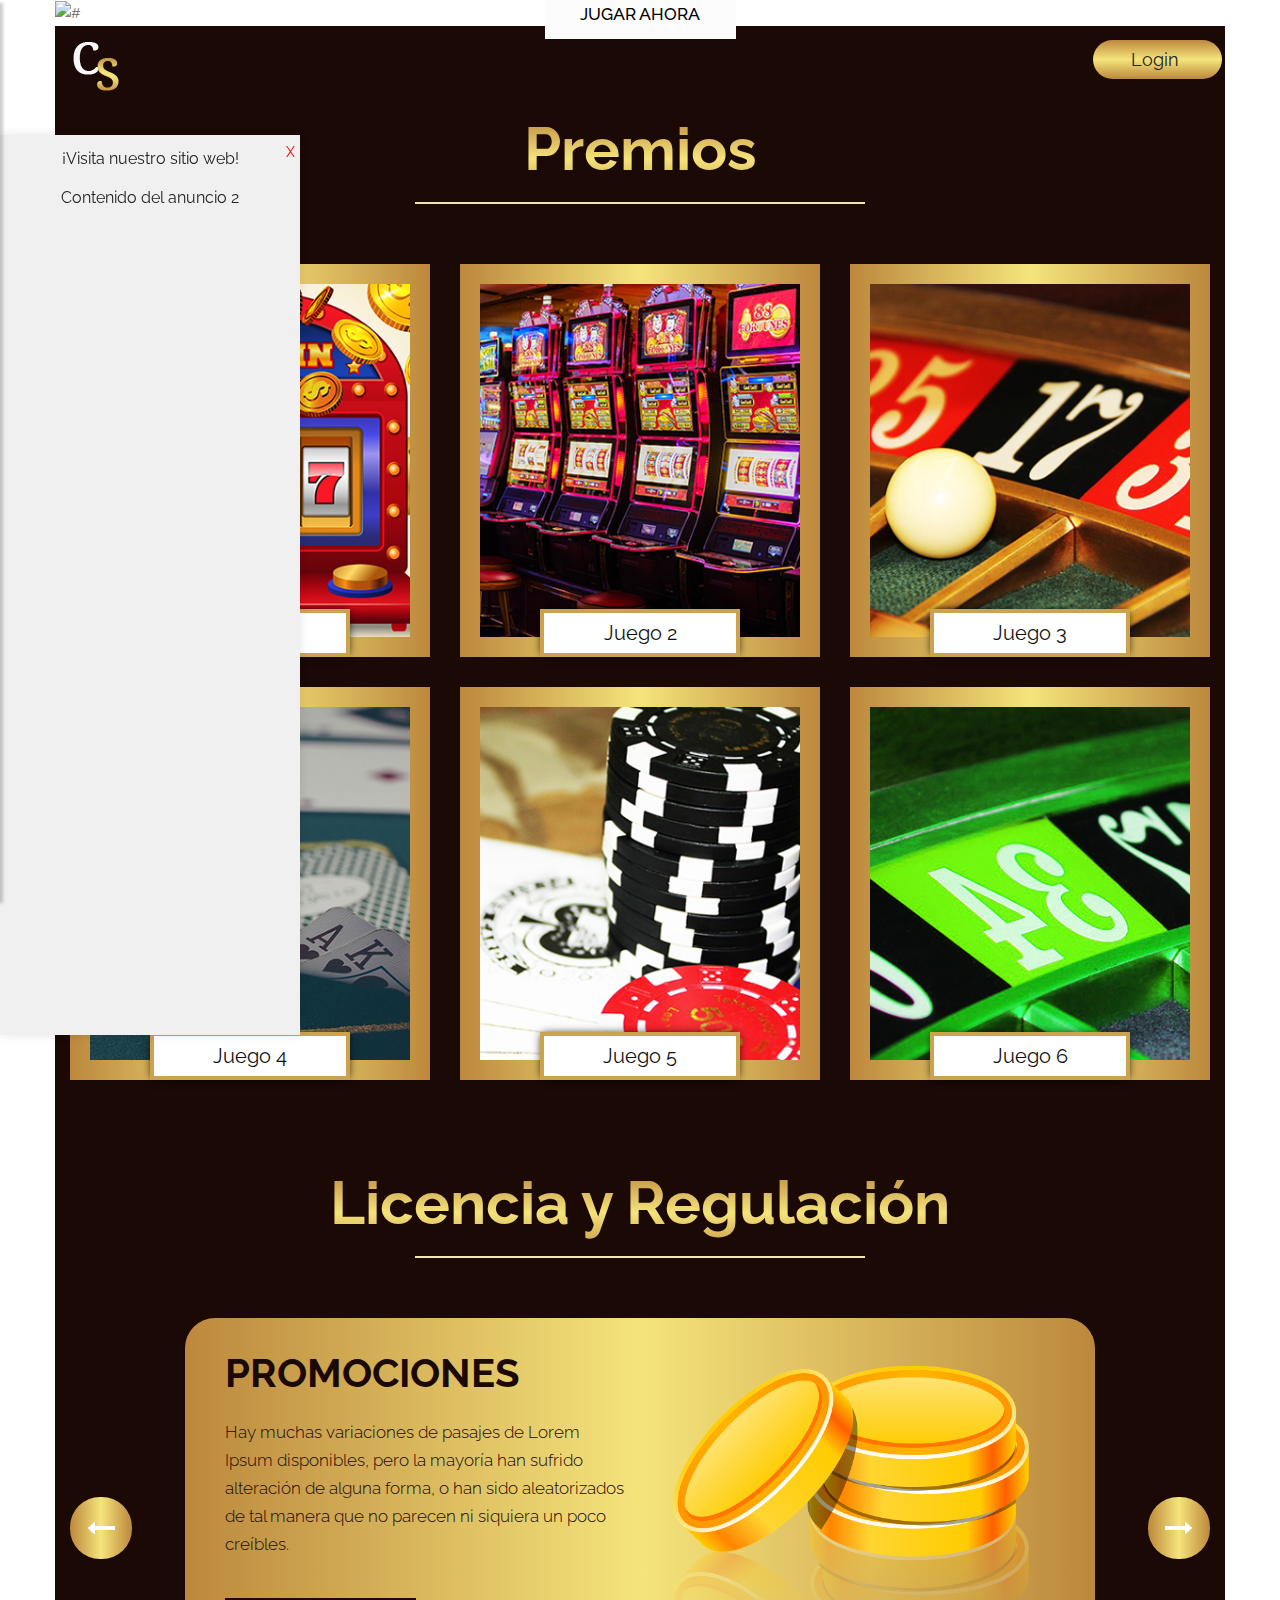
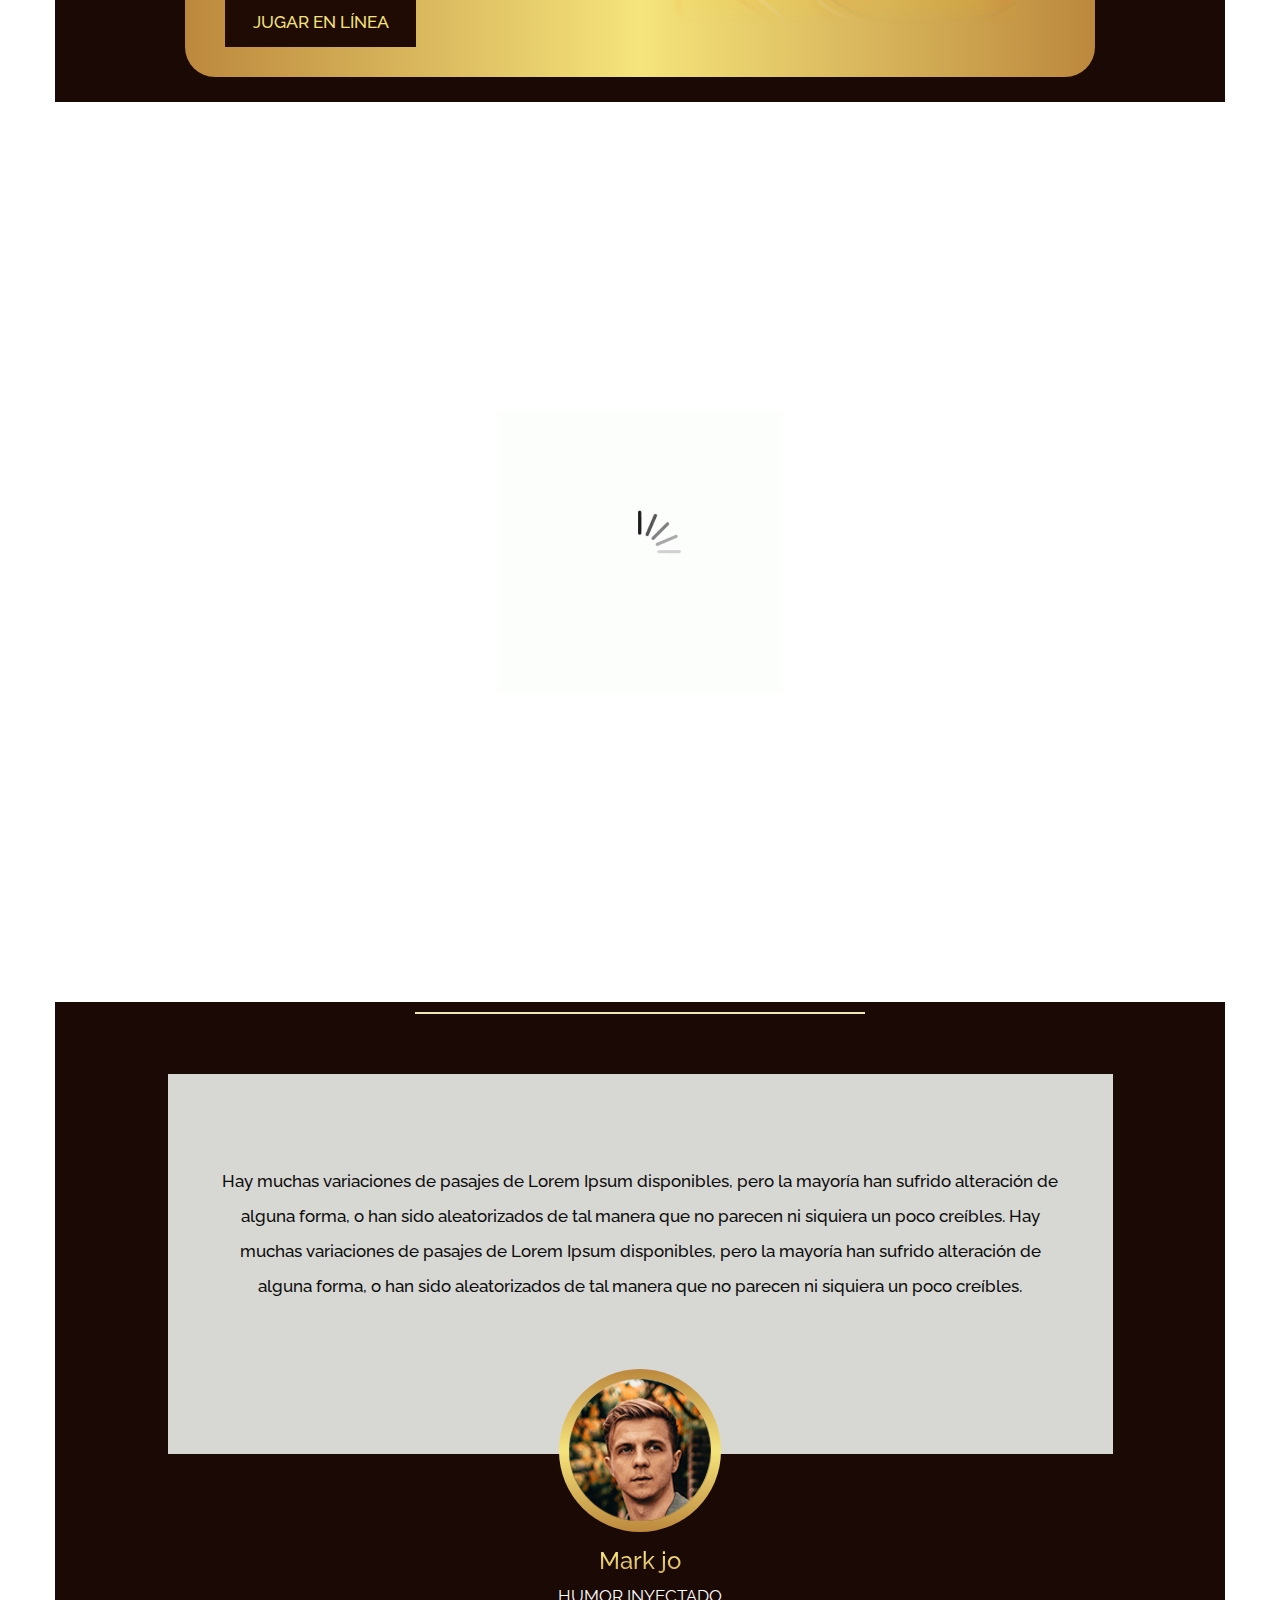
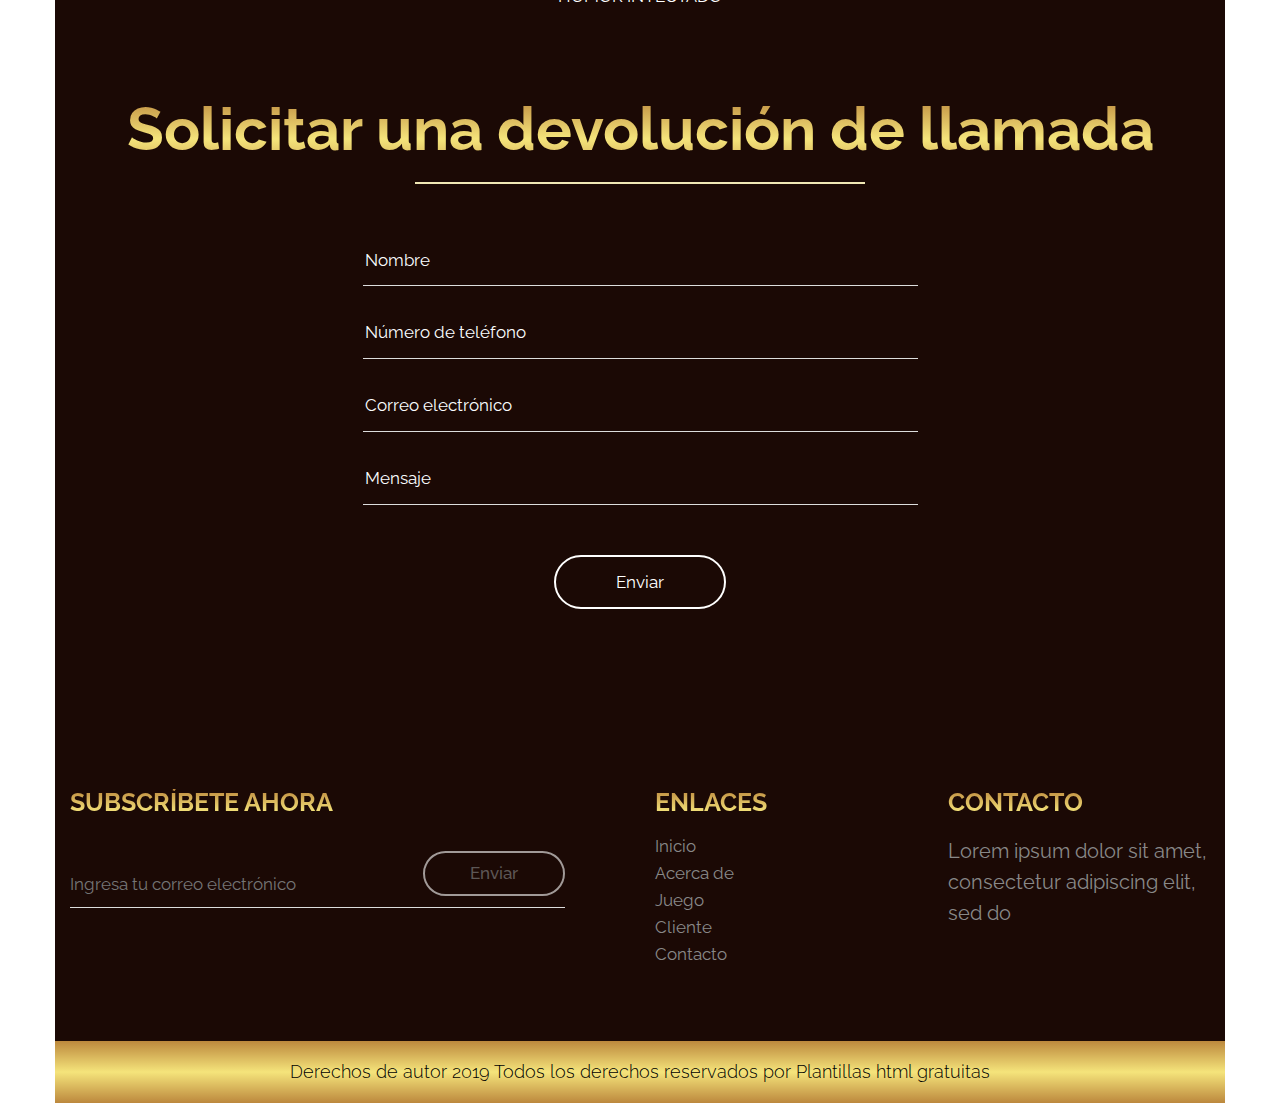
==== commit 3c400144: "subir" ====
--- a/index.html
+++ b/index.html
@@ -1,7 +1,7 @@
 <!DOCTYPE html>
 <html lang="en">
    <head>
-      <!-- basic -->
+      <!-- basic  --> 
       <meta charset="utf-8">
       <meta http-equiv="X-UA-Compatible" content="IE=edge">
       <!-- mobile metas -->
